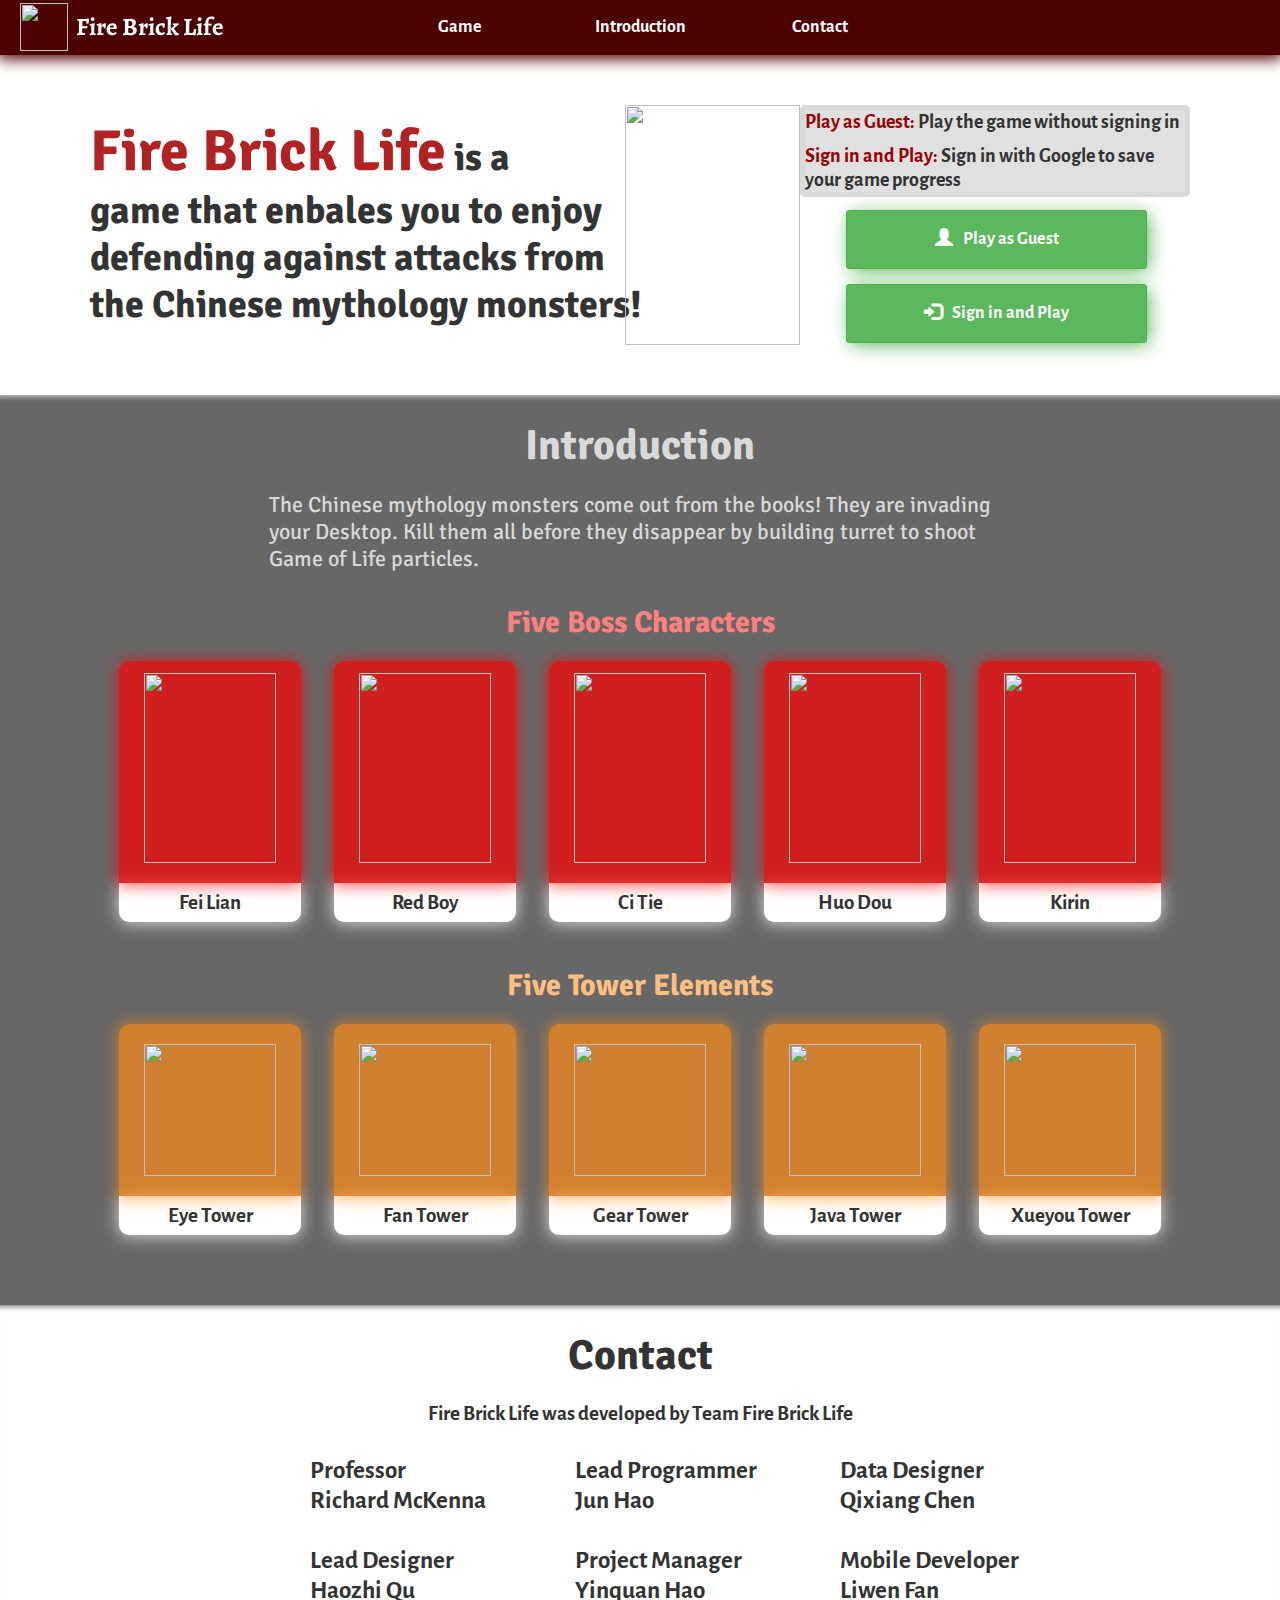
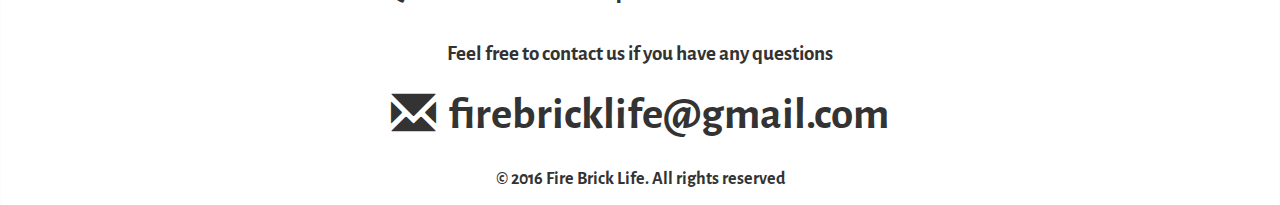
==== web/index.html @ 9859fc59 "update home page" ====
<!DOCTYPE html>
<html lang="en">
<head>
	<meta charset="UTF-8">
	<meta name="viewport" content="width=device-width, initial-scale=1">
	<title>Fire Brick Life</title>
	<!--Bootstrap css stylesheet-->
	<link rel="stylesheet" href="https://maxcdn.bootstrapcdn.com/bootstrap/3.3.7/css/bootstrap.min.css">
	<!--Google font-->
	<link href="https://fonts.googleapis.com/css?family=Alegreya|Alegreya+Sans" rel="stylesheet">
	<link href="https://fonts.googleapis.com/css?family=Signika:400,700" rel="stylesheet">
	<!--all the custom css stylesheets-->
	<link rel="stylesheet" type="text/css" href="./css/stylesheet-index.css">
	<!--Google sigin-->
    <meta name="google-signin-scope" content="profile email">
    <meta name="google-signin-client_id" content="60574168678-0k19n27a2eqnpa5cv7dtfabr0ugbcoeg.apps.googleusercontent.com">
    <script src="//ajax.googleapis.com/ajax/libs/jquery/1.8.2/jquery.min.js"></script>
    <script src="https://apis.google.com/js/client:platform.js?onload=start" async defer></script>
    <script src="/scripts/main.js"></script>
	    <script>
        function start() {
            gapi.load('auth2', function() {
                auth2 = gapi.auth2.init({
                    client_id: '60574168678-0k19n27a2eqnpa5cv7dtfabr0ugbcoeg.apps.googleusercontent.com',
                    // Scopes to request in addition to 'profile' and 'email'
                    //scope: 'additional_scope'
                });
            });
        }
    </script>
</head>
<body>

	<!--super container for the home page-->
	<div class="home-container">

		<!--top nav bar-->
		<nav class="navbar navbar-default navbar-fixed-top">
			<div class="navbar-header">
				<a class="navbar-brand" href="#game"><img class="logo" src="./img/logo_final.png">Fire Brick Life</a>
				<button type="button" class="btn btn-danger home-navbar-button">
					<span class="glyphicon glyphicon-menu-hamburger home-nav-text"></span>
				</button>
			</div>

			<ul class="nav navbar-nav">
				<!-- <li class="empty-li"><a href="#">.</a></li> -->
				<li class="nonempty-li"><a href="#game">Game</a></li>
				<li class="nonempty-li"><a href="#introduction">Introduction</a></li>
				<li class="nonempty-li"><a href="#contact">Contact</a></li>
			</ul>

		</nav>

		<a name="game"></a>
		<div class="section-space"></div>
		
		<!--game section-->
		<section class="section-game">
			<center>
			<div class="game-super-container">
			<div class="game-title-container">
				<div class="title-logo-div"><img src="./img/logo_final.png"></div>
				<div class="title-div">Fire Brick Life</div>
			</div>
			<div class="game-description"><span>Fire Brick Life</span> is a <div>game that enbales you to enjoy </div>defending against attacks from <div> the Chinese mythology monsters!</div></div>
			<div class="game-right">
			<div class="play-container">
				<div class="monster-container"><img src="./img/ppl_FeiLian.png"></div>

				<div class="button-description-contianer">
					<div class="button-description-contianer2">
					<div class="button-description1"><span>Play as Guest: </span>Play the game without signing in</div>
					<div><span>Sign in and Play: </span>Sign in with Google to save your game progress</div>
					<div class="color-grey"></div>
					</div>
				</div>

				<div class="button-container">
					<form method="post" action="/LoginServlet">
						<input name="id" value="Guest" hidden/>
						<input name="name" value="Guest" hidden/>
						<button type="submit" class="btn btn-success">
							<span class="glyphicon glyphicon-user"></span>Play as Guest</button>
					</form>


						<button id="signinButton" type="button" class="btn btn-success">
							<span class="glyphicon glyphicon-log-in" data-onsuccess="onSignIn"></span>Sign in and Play</button>

						<script>
							$('#signinButton').click(function() {
								auth2.grantOfflineAccess({'redirect_uri': 'postmessage'}).then(signInCallback);
							});
						</script>




				</div>
			</div>
			</div>

			</div>
			</center>	
			
		</section>


		<a name="introduction"></a>
		<div class="section-space2"></div>
		<!--introduction section-->
		<section class="section-introduction">

			<center>
			<div class="section-name">Introduction</div>
			<div class="story">The Chinese mythology monsters come out from the books! They are invading your Desktop. Kill them all before they disappear by building turret to shoot Game of Life particles.</div>
			<div class="intro-subtitle">Five Boss Characters</div>
			<ul class="monster-list">
				<li class="mo ml">
					<center>
					<img src="./img/ppl_FeiLian.png">
					<div>Fei Lian</div></center>
				</li>
				<li class="mo mr">
					<img src="./img/ppl_HongHaier.png">
					<center><div>Red Boy</div></center>
				</li>
				<li class="mo ml">
					<img src="./img/ppl_CiTie.png">
					<center><div>Ci Tie</div></center>
				</li>
				<li class="mo mr">
					<img src="./img/ppl_HuoDou.png">
					<center><div>Huo Dou</div></center>
				</li>
				<li class="mo">
					<img src="./img/ppl_Qilin.png">
					<center><div>Kirin</div></center>
				</li>
			</ul>
			
			<div class="intro-subtitle2">Five Tower Elements</div>
			<ul class="tower-list">
				<li class="to tl">
					<center>
					<img src="./img/eye_tower.png">
					<div>Eye Tower</div></center>
				</li>
				<li class="to tr">
					<img src="./img/fan_tower.png">
					<center><div>Fan Tower</div></center>
				</li>
				<li class="to tl">
					<img src="./img/gear_tower.png">
					<center><div>Gear Tower</div></center>
				</li>
				<li class="to tr">
					<img src="./img/java_tower.png">
					<center><div>Java Tower</div></center>
				</li>
				<li class="to">
					<img src="./img/xueyou_tower.png">
					<center><div>Xueyou Tower</div></center>
				</li>
			</ul>
			</center>
			<div class="section-space"></div>
			<div class="color-container-black"></div>
		</section>
		
		

		<a name="contact"></a>
		<div class="section-space2"></div>
		<!--contact section-->
		<section class="section-contact">
		<center>
			<div class="section-name">Contact</div>
			<div class="contact-text">Fire Brick Life was developed by Team Fire Brick Life</div>

			<ul class="member-container">
				<li class="li2 li4">
					<div>Professor</div>
					<div>Richard McKenna</div>
				</li>
				<li class="li1 li4">
					<div>Lead Programmer</div>
					<div>Jun Hao</div>
				</li>
				<li class="li2 li4">
					<div>Data Designer</div>
					<div>Qixiang Chen</div>
				</li>
				<li class="li1 li3">
					<div>Lead Designer</div>
					<div>Haozhi Qu</div>
				</li>
				<li class="li2 li3">
					<div>Project Manager</div>
					<div>Yinquan Hao</div>
				</li>
				<li class="li1 li3">
					<div>Mobile Developer</div>
					<div>Liwen Fan</div>
				</li>
			</ul>

			<div class="contact-text2">Feel free to contact us if you have any questions</div>

			<div class="team-email"><span class="glyphicon glyphicon-envelope"></span>
				<a href="mailto:firebricklife@gmail.com">firebricklife@gmail.com</a>
			</div>
		</center>
		</section>
		
	</div>





	<!--footer-->
	<footer>
		<center>
		<div class="copyright">© 2016 Fire Brick Life. All rights reserved</div>
		</center>
	</footer>




	<!--jQuery and Bootstrap scripts-->
	<script src="https://ajax.googleapis.com/ajax/libs/jquery/3.1.1/jquery.min.js"></script>
	<script src="https://maxcdn.bootstrapcdn.com/bootstrap/3.3.7/js/bootstrap.min.js"></script>
	<!--all the custom scripts-->
	<script src="./scripts/script-index.js"></script>
</body>
</html>
---- web/css/stylesheet-index.css ----
/*******overwrite boostrap for body*******/
body{
	line-height:normal;
}
*{
	box-sizing: content-box;
}
.btn{
	outline: none !important;
}
.btn:focus{
	outline: none !important;
}
.btn:active{
	outline: none !important;
}
.glyphicon{
	top: 2px;
}
/*******overwrite boostrap for body*******/



/*******all the containers*******/
html{
	height: 100%;
	width: 100%;
}
body{
	margin: 0;
	padding: 0;
	height: 100%;
	width: 100%;

	background: url(../img/bg_base.png);
	background-size: cover;
	background-repeat: no-repeat;
	background-attachment: fixed;
	background-position: center center;
}
.home-container{
	min-height: 100%;
}
section{
	width: 100%;
}
.section-space{
	height: 55px;/*!!!!!!!!!!!!!!!!change it if the height of nav is changed*/
}
.section-space2{
	margin-top: -55px;
	height: 55px;/*!!!!!!!!!!!!!!!!change it if the height of nav is changed*/
}
@media screen and (max-width: 550px){
.section-space{
	height: 45px;/*!!!!!!!!!!!!!!!!change it if the height of nav is changed*/
}
.section-space2{
	margin-top: -45px;
	height: 45px;/*!!!!!!!!!!!!!!!!change it if the height of nav is changed*/
}
}
.section-game{
	position: relative;
	height: 270px;
	padding: 70px 0px 0px 0px;
}
@media screen and (min-width: 1200px){
.section-game{
	height: 290px;
	padding: 50px 0px 0px 0px;
}
}
@media screen and (max-width: 900px){
.section-game{
	height: 315px;
	padding: 25px 0px 0px 0px;
}
}
@media screen and (max-width: 550px){
.section-game{
	height: 300px;
	padding: 40px 0px 0px 0px;
}
}
.section-introduction{
	position: relative;
	-webkit-box-shadow: inset 0px 7px 7px -7px rgba(255,255,255,1);
	-moz-box-shadow: inset 0px 7px 7px -7px rgba(255,255,255,1);
	box-shadow: inset 0px 7px 7px -7px rgba(255,255,255,1);
}
.section-contact{
	-webkit-box-shadow: inset 0px 7px 7px -7px rgba(38,38,38,1);
	-moz-box-shadow: inset 0px 7px 7px -7px rgba(38,38,38,1);
	box-shadow: inset 0px 7px 7px -7px rgba(38,38,38,1);
	padding: 0px 0px 50px 0px;/*for copyright footer stay in buttom*/
	/*50+50*/
}
footer{
	width: 100%;
	height: 50px;/*for copyright footer stay in buttom*/
	margin-top: -50px;/*for copyright footer stay in buttom*/
	position: relative;
}
.color-container-black{
	position: absolute;
	left: 0px;
	top: 0px;
	right: 0px;
	bottom: 0px;
	z-index: -1;
	opacity: 0.7;
	background: #262626;
}
/*.color-container-red{
	position: absolute;
	left: 0px;
	top: 0px;
	right: 0px;
	bottom: 300px;
	z-index: -1;
	opacity: 0.6;
	background: #ff3333;
}*/
.section-name{
	/*font*/
	font-family: 'Signika';/*can use different font later*/
	font-weight: bold;
	font-size: 42px;
	position: relative;
	padding: 25px 0px 20px 0px;
}
@media screen and (max-width: 900px){
.section-name{
	font-size: 37px;
	padding: 25px 0px 20px 0px;
}
}
@media screen and (max-width: 550px){
.section-name{
	font-size: 30px;
	padding: 25px 0px 20px 0px;
}
}
.section-introduction .section-name{
	color: #d9d9d9;
}
/*******all the containers*******/




/*******top navigation bar*******/
/*entire top nav*/
.navbar{
	text-align: center;
	height: 55px;
	padding: 0px;
	margin: 0px;
	background: #4d0000;
	border: 0px;
	-webkit-box-shadow: 0px 2px 14px 2px #4d0000;
	-moz-box-shadow: 0px 2px 14px 2px #4d0000;
	box-shadow: 0px 2px 14px 2px #4d0000;
}


/*logo + game name*/
.logo{
	height: 48px;
	width: 48px;
	float: left;
	display: inline-block;
	padding: 3px 8px 0px 0px;
}
.navbar-header{
	position: absolute;
	left: 20px;
}
.navbar-header a{
	height: 55px;
	line-height: 55px;
	padding: 0px;
	margin: 0px;

	/*font*/
	font-family: 'Alegreya';/*can use different font later*/
	font-weight: bold;
	font-size: 25px;
}
.navbar .navbar-header>a{
	color: white;
}
.navbar .navbar-header>a:hover{
	color: white;
}
.navbar .navbar-header>a:focus{
	color: white;
}

/*center part of the top nav*/
.navbar-nav{
    display: inline-block;
    float: none;
    padding: 0px;
    margin: 0px;
}
.home-navbar-button{
	line-height: 32px;
	width: 38px;
	height: 31px;
	font-size: 22px;
	background: #800000;
	border: 0px;
	position: absolute;
	right: 30px;
	top: 6px;
	display: none;
}
.home-navbar-show{
	display: inline-block;
}

/*li and a of the center part of the top nav*/
.navbar-nav li{
	height: 55px;
	padding: 0px;
	margin: 0px;
	background: #4d0000;
}
.navbar-nav .nonempty-li a{
    width: 180px;
    height: 55px;
    padding: 0px;
    margin: 0px;
    line-height: 55px;
    background: #4d0000;

    /*font*/
	font-family: 'Alegreya Sans';/*can use different font later*/
	font-weight: bold;
	font-size: 18px;
}
.navbar .navbar-nav li>a{
	color: white;
}
.navbar .navbar-nav li>a:hover{
	color: white;
	background: #800000;
	-webkit-box-shadow: 0px 3px 14px 0px #800000;
	-moz-box-shadow: 0px 3px 14px 0px #800000;
	box-shadow: 0px 3px 14px 0px #800000;
}
.navbar .navbar-nav li>a:focus{
	color: white;
}
.navbar .navbar-nav>.active>a{
	color: white;
	background: #800000;
	-webkit-box-shadow: 0px 3px 14px 0px #800000;
	-moz-box-shadow: 0px 3px 14px 0px #800000;
	box-shadow: 0px 3px 14px 0px #800000;
}
.navbar .navbar-nav>.active>a:hover{
	color: white;
	background: #800000;
	-webkit-box-shadow: 0px 3px 14px 0px #800000;
	-moz-box-shadow: 0px 3px 14px 0px #800000;
	box-shadow: 0px 3px 14px 0px #800000;
}
.navbar .navbar-nav>.active>a:focus{
	color: white;
	background: #800000;
	-webkit-box-shadow: 0px 3px 14px 0px #800000;
	-moz-box-shadow: 0px 3px 14px 0px #800000;
	box-shadow: 0px 3px 14px 0px #800000;
}


/*responsive for top nav*/
@media screen and (max-width: 1200px){/*767*/
.navbar-nav{
	display: none;
}
.home-navbar-show{
	display: inline-block;
}
.navbar-header{
	width: 100%;
	position: relative;
}
.home-navbar-button{
	display: inline-block;
}
.navbar-nav .nonempty-li a{
    width: 100%;
}
.navbar-nav .nonempty-li{
	width: 100%;
}
.navbar-nav{
    width: 100%;
    -webkit-box-shadow: 0px 2px 14px 2px #4d0000;
	-moz-box-shadow: 0px 2px 14px 2px #4d0000;
	box-shadow: 0px 2px 14px 2px #4d0000;
}
}
@media screen and (max-width: 550px){
.navbar{
	height: 45px;
	padding: 0px;
	margin: 0px;
	border: 0px;
}
.logo{
	height: 40px;
	width: 40px;
	padding: 2px 7px 0px 0px;
}
.navbar-header{
	left: 7px;
	top: 3px;
}
.navbar-header a{
	height: 45px;
	line-height: 45px;

	/*font*/
	font-size: 21px;
}
.home-navbar-button{
	line-height: 26px;
	width: 31px;
	height: 26px;
	font-size: 20px;
	right: 20px;
	top: 3px;
}
.navbar-nav{
	position: relative;
	top: 6px;
}
.navbar-nav li{
	height: 45px;
}
.navbar-nav .nonempty-li a{
	height: 45px;
	line-height: 45px;

	/*font*/
	font-size: 15px;
}

}
/*******top navigation bar*******/












/*******content inside game section*******/
.game-super-container{
	position: relative;
	width: 850px;
}
.button-container{
	position: absolute;
	top: 90px;
	right: 50px;
}
.button-container button{
	display: block;
	height: 36px;
	width: 220px;
	border-radius: 3px;
	box-shadow: 3px 3px 19px -2px #4cae4c;
	margin: 0px 0px 10px 0px;
	/*font*/
	font-family: 'Alegreya Sans';/*can use different font later*/
	font-weight: bold;
	font-size: 16px;
}
.button-container .glyphicon{
	padding: 0px 10px 0px 0px;
}
.button-description-contianer{
	/*font*/
	font-family: 'Alegreya Sans';/*can use different font later*/
	font-weight: bold;
	border: 5px solid #d9d9d9;
	border-radius: 5px;
	text-align: left;
	width: 310px;
	position: absolute;
	top: 0px;
	right: 0px;
	font-size: 16px;
}
.button-description1{
	padding: 0px 0px 5px 0px;
}
.button-description-contianer2{
	position: relative;
}
.color-grey{
	position: absolute;
	left: 0px;
	top: 0px;
	right: 0px;
	bottom: 0px;
	z-index: -1;
	opacity: 0.6;
	background: #cccccc;
}
.button-description-contianer div span{
	color: #990000;
}
.game-description{
	position: absolute;
	top: 10px;

	/*font*/
	font-family: 'Signika';/*can use different font later*/
	font-weight: bold;
	font-size: 34px;
	text-align: left;
}
.game-description span{
	font-size: 54px;
	color: #B22222;
}
.game-title-container .title-div{
	position: relative;
	top: 7px;
}
.game-title-container div{
	display: inline-block;
}
.game-title-container img{
	height: 70px;
	width: 70px;
}
.game-title-container{
	display: none;
	/*font*/
	font-family: 'Alegreya';/*can use different font later*/
	font-weight: bold;
	font-size: 50px;
}
.play-container{
	width: 380px;
	position: relative;
}
.monster-container{
	position: absolute;
	top: 0px;
	left: 0px;
}
.monster-container img{
	height: 80px;
	width: 58px;
}
.game-right{
	position: absolute;
	top: 0px;
	right: 0px;
}


@media screen and (min-width: 1200px){
.monster-container img{
	height: 240px;
	width: 175px;
}
.play-container{
	width: 565px;
	position: relative;
}
.monster-container{
	position: absolute;
	top: 0px;
	left: 0px;
}
.button-description-contianer{
	width: 380px;
	/*font*/
	font-size: 20px;
}
.button-description1{
	padding: 0px 0px 10px 0px;
}
.button-container{
	position: absolute;
	top: 105px;
	right: 43px;
}
.button-container button{
	height: 45px;
	width: 275px;
	margin: 0px 0px 15px 0px;
	font-size: 18px;
}
.game-super-container{
	position: relative;
	width: 1100px;
}
.game-description{
	font-size: 38px;
}
.game-description span{
	font-size: 58px;
}
}


@media screen and (max-width: 900px){
.game-description{
	display: none;
}
.game-right{
	position: static;
}
.game-super-container{
	position: static;
	width: auto;
}
.monster-container{
	display: none;
}
.game-title-container{
	display: block;
}
.play-container{
	width: auto;
	position: static;
}
.button-container{
	position: static;
	padding: 15px 0px 0px 0px;
}
.button-description-contianer{
	position: static;
	margin: 10px 0px 0px 0px;
}
}


@media screen and (max-width: 550px){
.game-title-container img{
	height: 55px;
	width: 55px;
}
.game-title-container{
	font-size: 30px;
}
.button-description-contianer{
	width: 285px;
	/*font*/
	font-size: 15px;
	border: 3px solid #d9d9d9;
	border-radius: 3px;
}
.button-container button{
	display: block;
	height: 32px;
	width: 200px;
	border-radius: 3px;
	box-shadow: 3px 3px 19px -2px #4cae4c;
	margin: 0px 0px 10px 0px;
	/*font*/
	font-family: 'Alegreya Sans';/*can use different font later*/
	font-weight: bold;
	font-size: 16px;
}
}
/*******content inside game section*******/



/*******content inside introduction section*******/
.story{
	font-family: 'Signika';
	width: 58%;
	font-size: 22px;
	color: #d9d9d9;
	text-align: left;
}
@media screen and (max-width: 900px){
.story{
	width: 70%;
	font-size: 18px;
}	
}
@media screen and (max-width: 900px){
.story{
	font-size: 20px;
}
}
@media screen and (max-width: 550px){
.story{
	width: 90%;
	font-size: 18px;
}
}

.monster-list{
	list-style-type: none;
	padding: 0;
	margin: 0;

	/*font*/
	font-family: 'Alegreya Sans';/*can use different font later*/
	font-weight: bold;
	font-size: 21px;
}
.monster-list li{
	display: inline-block;
}
.monster-list .mo{
	margin: 15px;
}
.monster-list .mo div{
	background: white;
	padding: 7px 0px 7px 0px;
	border-radius: 0px 0px 10px 10px;
	box-shadow: 0px 1px 16px 1px rgba(255, 255, 255,0.7);
}
.monster-list .mo img{
	width: 132px;
	height: 190px;
	background: rgba(255, 0, 0, 0.7);
	padding: 12px 25px 20px 25px;
	border-radius: 10px 10px 0px 0px;
	box-shadow: 0px 1px 16px 1px rgba(255, 0, 0,0.7);
}
.intro-subtitle{
	font-family: 'Signika';
	font-size: 30px;
	font-weight: bold;
	color: #ff8080;
	padding: 32px 0px 5px 0px;
}
@media screen and (max-width: 1200px){
.monster-list{
	width: 700px;
}
}
@media screen and (max-width: 900px){
.monster-list{
	width: 540px;
	font-size: 19px;
}
.monster-list .mo img{
	width: 95px;
	height: 137px;
	background: rgba(255, 0, 0, 0.7);
	padding: 8px 15px 8px 15px;
	border-radius: 10px 10px 0px 0px;
	box-shadow: 0px 1px 16px 1px rgba(255, 0, 0,0.7);

}
.intro-subtitle{
	font-size: 25px;
	padding: 23px 0px 3px 0px;
}
.monster-list .mo div{
	padding: 5px 0px 5px 0px;
}
}

@media screen and (max-width: 550px){
.monster-list{
	width: 285px;
	font-size: 17px;
}
.monster-list .mo{
	margin: 10px;
}
.intro-subtitle{
	font-size: 23px;
	padding: 21px 0px 3px 0px;
}
.monster-list .ml{
	margin: 10px 10px 10px 0px;
}
.monster-list .mr{
	margin: 10px 0px 10px 10px;
}
}

.intro-subtitle2{
	font-family: 'Signika';
	font-size: 30px;
	font-weight: bold;
	color: #ffbf80;
	padding: 30px 0px 5px 0px;
}
.tower-list{
	list-style-type: none;
	padding: 0;
	margin: 0;

	/*font*/
	font-family: 'Alegreya Sans';/*can use different font later*/
	font-weight: bold;
	font-size: 21px;
}
.tower-list li{
	display: inline-block;
}
.tower-list .to{
	margin: 15px;
}
.tower-list .to div{
	background: white;
	padding: 7px 0px 7px 0px;
	border-radius: 0px 0px 10px 10px;
	box-shadow: 0px 1px 16px 1px rgba(255, 255, 255,0.7);
}
.tower-list .to img{
	width: 132px;
	height: 132px;
	background: rgba(255, 140, 26, 0.7);
	padding: 20px 25px 20px 25px;
	border-radius: 10px 10px 0px 0px;
	box-shadow: 0px 1px 16px 1px rgba(255, 140, 26, 0.7);
}
@media screen and (max-width: 1200px){
.tower-list{
	width: 700px;
}
}
@media screen and (max-width: 900px){
.tower-list{
	width: 540px;
	font-size: 19px;
}
.tower-list .to img{
	width: 95px;
	height: 95px;
	background: rgba(255, 140, 26, 0.7);
	padding: 12px 15px 12px 15px;
	border-radius: 10px 10px 0px 0px;
	box-shadow: 0px 1px 16px 1px rgba(255, 140, 26, 0.7);
}
.intro-subtitle2{
	font-size: 25px;
	padding: 23px 0px 3px 0px;
}
.tower-list .to div{
	padding: 5px 0px 5px 0px;
}
}
@media screen and (max-width: 550px){
.tower-list{
	width: 285px;
	font-size: 17px;
}
.tower-list .to{
	margin: 10px;
}
.intro-subtitle2{
	font-size: 23px;
	padding: 21px 0px 3px 0px;
}
.tower-list .tl{
	margin: 10px 10px 10px 0px;
}
.tower-list .tr{
	margin: 10px 0px 10px 10px;
}
}
/*******content inside introduction section*******/



/*******content inside contact section*******/
.member-container{
	list-style-type: none;
	height: 160px;
	width: 800px;
	margin: 0;
	padding: 0px 0px 0px 20px;
	text-align: left;
}
.member-container li{
	width: 185px;
	display: inline-block;
	float: left;

	/*font*/
	font-family: 'Alegreya Sans';/*can use different font later*/
	font-weight: bold;
	font-size: 25px;
}
.li3{
	padding: 0px 20px 0px 60px;
}
.li4{
	padding: 0px 20px 30px 60px;
}
.team-email{
	padding: 18px 0px 13px 0px;
	/*font*/
	font-family: 'Alegreya Sans';/*can use different font later*/
	font-weight: bold;
	font-size: 45px;
}
.team-email a{
	color: #333;
}
.team-email .glyphicon{
	padding: 0px 5px 0px 0px;
}
.contact-text{
	/*font*/
	font-family: 'Alegreya Sans';/*can use different font later*/
	font-weight: bold;
	font-size: 21px;
	padding: 0px 0px 30px 0px;
}
.contact-text2{
	/*font*/
	font-family: 'Alegreya Sans';/*can use different font later*/
	font-weight: bold;
	font-size: 21px;
	padding: 25px 0px 0px 0px;
}
.team-email .glyphicon{
	top: 7px;
}
@media screen and (max-width: 900px){
.member-container{
	height: 230px;
	width: 470px;
	padding: 0px 0px 0px 20px;
}
.member-container li{
	font-size: 23px;
	padding: 0px 20px 20px 30px;
}
.contact-text{
	font-size: 20px;
	padding: 0px 0px 25px 0px;
}
.contact-text2{
	font-size: 20px;
	padding: 15px 0px 0px 0px;
}
.team-email{
	padding: 18px 0px 15px 0px;
	font-size: 35px;
}
.team-email .glyphicon{
	top: 5px;
}
}


@media screen and (max-width: 550px){
.member-container{
	height: 160px;
	width: 285px;
	padding: 0px 0px 0px 15px;
}
.member-container li{
	width: 135px;
	font-size: 17px;
}
.member-container .li1{
	padding: 0px 0px 10px 0px;
}
.member-container .li2{
	padding: 0px 12px 10px 0px;
}
.team-email{
	padding: 15px 0px 5px 0px;
	font-size: 28px;
}
.contact-text{
	font-size: 15px;
	padding: 0px 0px 20px 0px;
}
.contact-text2{
	font-size: 15px;
	padding: 0px 0px 0px 0px;
}
.team-email .glyphicon{
	padding: 0px 2px 0px 0px;
}
.team-email .glyphicon{
	top: 4px;
}
}
/*******content inside contact section*******/


/*******content inside footer*******/
.copyright{
	padding: 13px 0px 0px 0px;
	/*font*/
	font-family: 'Alegreya Sans';/*can use different font later*/
	font-weight: bold;
	font-size: 18px;

}
@media screen and (max-width: 550px){
.copyright{
	font-size: 15px;
	padding: 15px 0px 0px 0px;
}
}
/*******content inside footer******
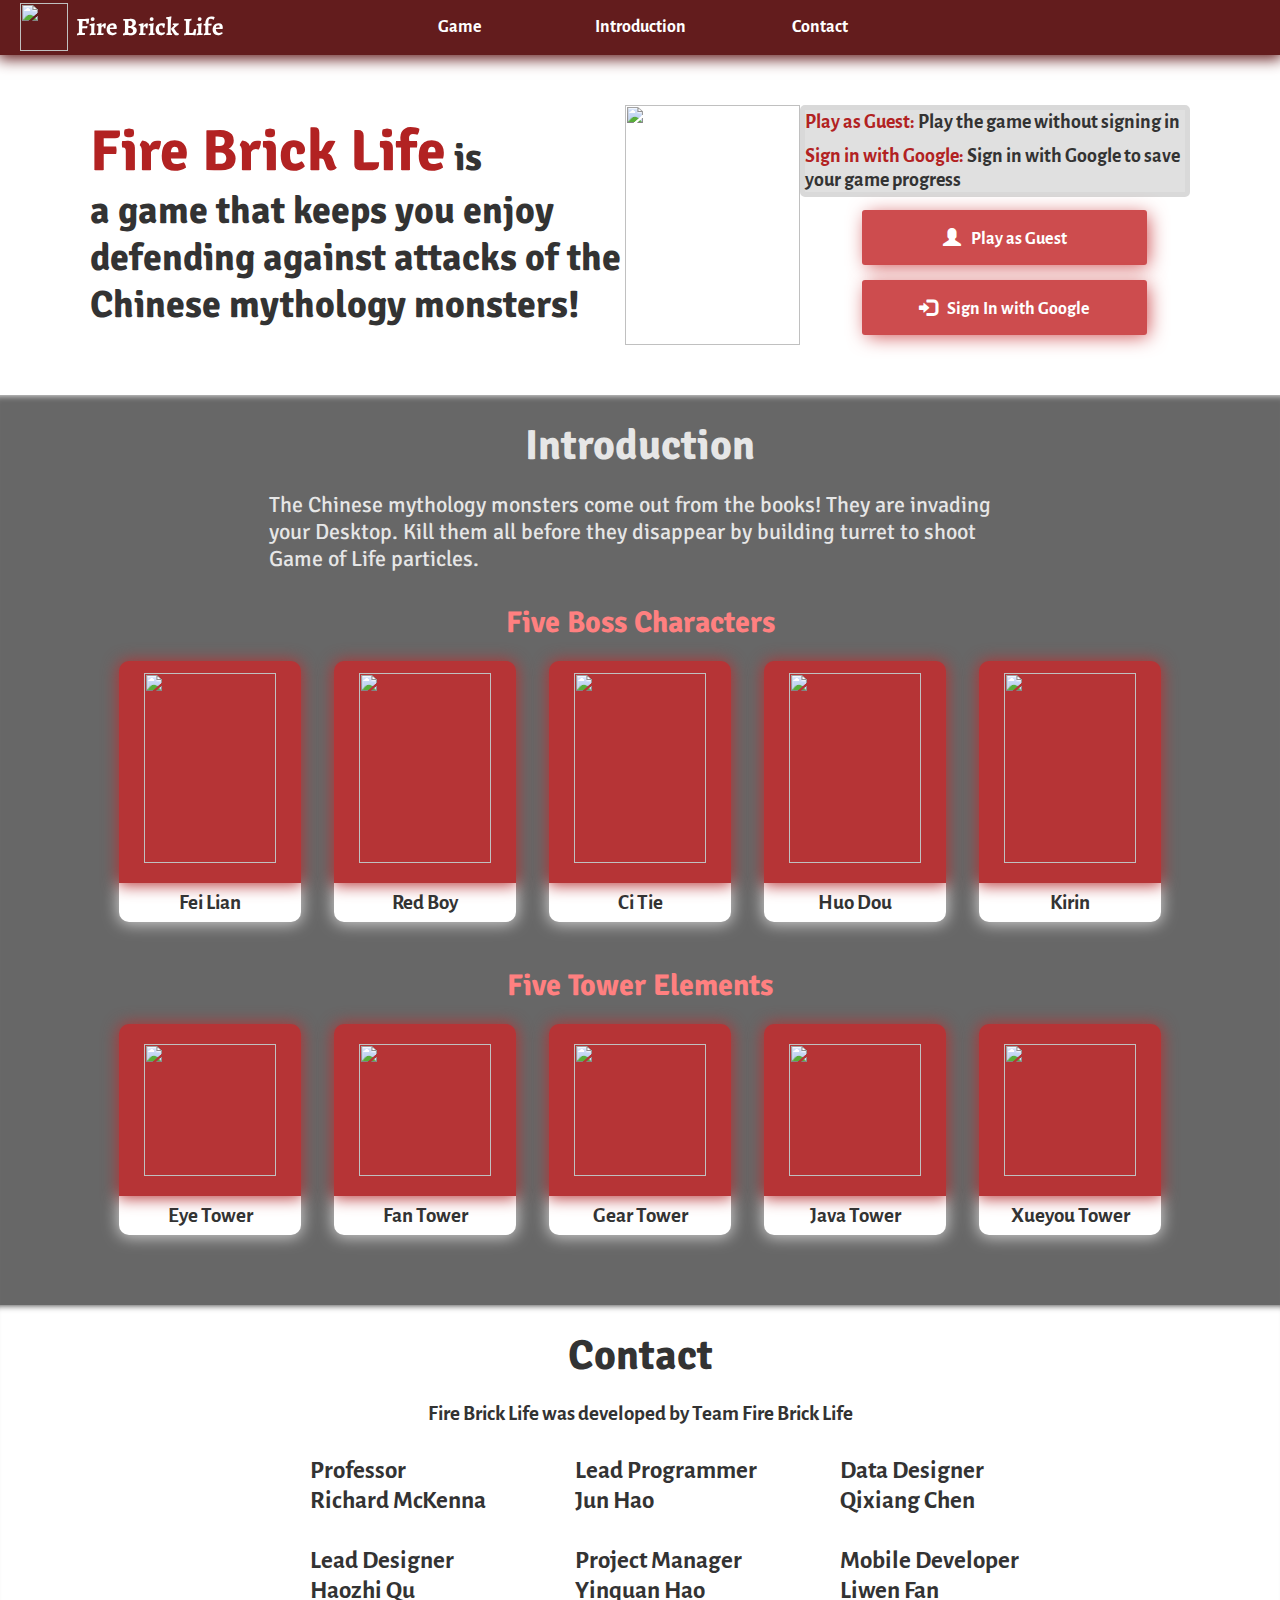
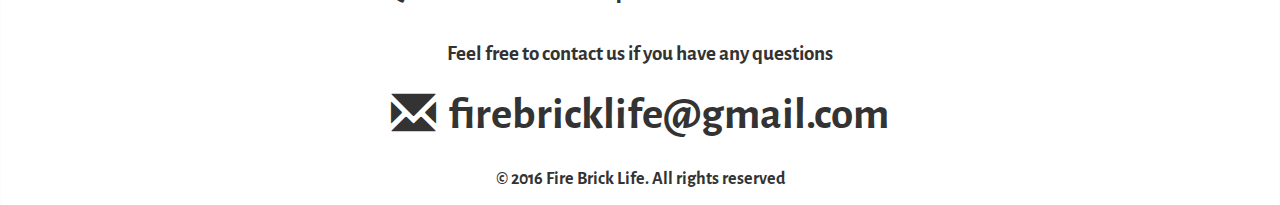
==== commit 3da1d136: "update index" ====
--- a/web/index.html
+++ b/web/index.html
@@ -1,239 +1,225 @@
-<!DOCTYPE html>
-<html lang="en">
-<head>
-	<meta charset="UTF-8">
-	<meta name="viewport" content="width=device-width, initial-scale=1">
-	<title>Fire Brick Life</title>
-	<!--Bootstrap css stylesheet-->
-	<link rel="stylesheet" href="https://maxcdn.bootstrapcdn.com/bootstrap/3.3.7/css/bootstrap.min.css">
-	<!--Google font-->
-	<link href="https://fonts.googleapis.com/css?family=Alegreya|Alegreya+Sans" rel="stylesheet">
-	<link href="https://fonts.googleapis.com/css?family=Signika:400,700" rel="stylesheet">
-	<!--all the custom css stylesheets-->
-	<link rel="stylesheet" type="text/css" href="./css/stylesheet-index.css">
-	<!--Google sigin-->
-    <meta name="google-signin-scope" content="profile email">
-    <meta name="google-signin-client_id" content="60574168678-0k19n27a2eqnpa5cv7dtfabr0ugbcoeg.apps.googleusercontent.com">
-    <script src="//ajax.googleapis.com/ajax/libs/jquery/1.8.2/jquery.min.js"></script>
-    <script src="https://apis.google.com/js/client:platform.js?onload=start" async defer></script>
-    <script src="/scripts/main.js"></script>
-	    <script>
-        function start() {
-            gapi.load('auth2', function() {
-                auth2 = gapi.auth2.init({
-                    client_id: '60574168678-0k19n27a2eqnpa5cv7dtfabr0ugbcoeg.apps.googleusercontent.com',
-                    // Scopes to request in addition to 'profile' and 'email'
-                    //scope: 'additional_scope'
-                });
-            });
-        }
-    </script>
-</head>
-<body>
-
-	<!--super container for the home page-->
-	<div class="home-container">
-
-		<!--top nav bar-->
-		<nav class="navbar navbar-default navbar-fixed-top">
-			<div class="navbar-header">
-				<a class="navbar-brand" href="#game"><img class="logo" src="./img/logo_final.png">Fire Brick Life</a>
-				<button type="button" class="btn btn-danger home-navbar-button">
-					<span class="glyphicon glyphicon-menu-hamburger home-nav-text"></span>
-				</button>
-			</div>
-
-			<ul class="nav navbar-nav">
-				<!-- <li class="empty-li"><a href="#">.</a></li> -->
-				<li class="nonempty-li"><a href="#game">Game</a></li>
-				<li class="nonempty-li"><a href="#introduction">Introduction</a></li>
-				<li class="nonempty-li"><a href="#contact">Contact</a></li>
-			</ul>
-
-		</nav>
-
-		<a name="game"></a>
-		<div class="section-space"></div>
-		
-		<!--game section-->
-		<section class="section-game">
-			<center>
-			<div class="game-super-container">
-			<div class="game-title-container">
-				<div class="title-logo-div"><img src="./img/logo_final.png"></div>
-				<div class="title-div">Fire Brick Life</div>
-			</div>
-			<div class="game-description"><span>Fire Brick Life</span> is a <div>game that enbales you to enjoy </div>defending against attacks from <div> the Chinese mythology monsters!</div></div>
-			<div class="game-right">
-			<div class="play-container">
-				<div class="monster-container"><img src="./img/ppl_FeiLian.png"></div>
-
-				<div class="button-description-contianer">
-					<div class="button-description-contianer2">
-					<div class="button-description1"><span>Play as Guest: </span>Play the game without signing in</div>
-					<div><span>Sign in and Play: </span>Sign in with Google to save your game progress</div>
-					<div class="color-grey"></div>
-					</div>
-				</div>
-
-				<div class="button-container">
-					<form method="post" action="/LoginServlet">
-						<input name="id" value="Guest" hidden/>
-						<input name="name" value="Guest" hidden/>
-						<button type="submit" class="btn btn-success">
-							<span class="glyphicon glyphicon-user"></span>Play as Guest</button>
-					</form>
-
-
-						<button id="signinButton" type="button" class="btn btn-success">
-							<span class="glyphicon glyphicon-log-in" data-onsuccess="onSignIn"></span>Sign in and Play</button>
-
-						<script>
-							$('#signinButton').click(function() {
-								auth2.grantOfflineAccess({'redirect_uri': 'postmessage'}).then(signInCallback);
-							});
-						</script>
-
-
-
-
-				</div>
-			</div>
-			</div>
-
-			</div>
-			</center>	
-			
-		</section>
-
-
-		<a name="introduction"></a>
-		<div class="section-space2"></div>
-		<!--introduction section-->
-		<section class="section-introduction">
-
-			<center>
-			<div class="section-name">Introduction</div>
-			<div class="story">The Chinese mythology monsters come out from the books! They are invading your Desktop. Kill them all before they disappear by building turret to shoot Game of Life particles.</div>
-			<div class="intro-subtitle">Five Boss Characters</div>
-			<ul class="monster-list">
-				<li class="mo ml">
-					<center>
-					<img src="./img/ppl_FeiLian.png">
-					<div>Fei Lian</div></center>
-				</li>
-				<li class="mo mr">
-					<img src="./img/ppl_HongHaier.png">
-					<center><div>Red Boy</div></center>
-				</li>
-				<li class="mo ml">
-					<img src="./img/ppl_CiTie.png">
-					<center><div>Ci Tie</div></center>
-				</li>
-				<li class="mo mr">
-					<img src="./img/ppl_HuoDou.png">
-					<center><div>Huo Dou</div></center>
-				</li>
-				<li class="mo">
-					<img src="./img/ppl_Qilin.png">
-					<center><div>Kirin</div></center>
-				</li>
-			</ul>
-			
-			<div class="intro-subtitle2">Five Tower Elements</div>
-			<ul class="tower-list">
-				<li class="to tl">
-					<center>
-					<img src="./img/eye_tower.png">
-					<div>Eye Tower</div></center>
-				</li>
-				<li class="to tr">
-					<img src="./img/fan_tower.png">
-					<center><div>Fan Tower</div></center>
-				</li>
-				<li class="to tl">
-					<img src="./img/gear_tower.png">
-					<center><div>Gear Tower</div></center>
-				</li>
-				<li class="to tr">
-					<img src="./img/java_tower.png">
-					<center><div>Java Tower</div></center>
-				</li>
-				<li class="to">
-					<img src="./img/xueyou_tower.png">
-					<center><div>Xueyou Tower</div></center>
-				</li>
-			</ul>
-			</center>
-			<div class="section-space"></div>
-			<div class="color-container-black"></div>
-		</section>
-		
-		
-
-		<a name="contact"></a>
-		<div class="section-space2"></div>
-		<!--contact section-->
-		<section class="section-contact">
-		<center>
-			<div class="section-name">Contact</div>
-			<div class="contact-text">Fire Brick Life was developed by Team Fire Brick Life</div>
-
-			<ul class="member-container">
-				<li class="li2 li4">
-					<div>Professor</div>
-					<div>Richard McKenna</div>
-				</li>
-				<li class="li1 li4">
-					<div>Lead Programmer</div>
-					<div>Jun Hao</div>
-				</li>
-				<li class="li2 li4">
-					<div>Data Designer</div>
-					<div>Qixiang Chen</div>
-				</li>
-				<li class="li1 li3">
-					<div>Lead Designer</div>
-					<div>Haozhi Qu</div>
-				</li>
-				<li class="li2 li3">
-					<div>Project Manager</div>
-					<div>Yinquan Hao</div>
-				</li>
-				<li class="li1 li3">
-					<div>Mobile Developer</div>
-					<div>Liwen Fan</div>
-				</li>
-			</ul>
-
-			<div class="contact-text2">Feel free to contact us if you have any questions</div>
-
-			<div class="team-email"><span class="glyphicon glyphicon-envelope"></span>
-				<a href="mailto:firebricklife@gmail.com">firebricklife@gmail.com</a>
-			</div>
-		</center>
-		</section>
-		
-	</div>
-
-
-
-
-
-	<!--footer-->
-	<footer>
-		<center>
-		<div class="copyright">© 2016 Fire Brick Life. All rights reserved</div>
-		</center>
-	</footer>
-
-
-
-
-	<!--jQuery and Bootstrap scripts-->
-	<script src="https://ajax.googleapis.com/ajax/libs/jquery/3.1.1/jquery.min.js"></script>
-	<script src="https://maxcdn.bootstrapcdn.com/bootstrap/3.3.7/js/bootstrap.min.js"></script>
-	<!--all the custom scripts-->
-	<script src="./scripts/script-index.js"></script>
-</body>
+<!DOCTYPE html>
+<html lang="en">
+<head>
+    <meta charset="UTF-8">
+    <meta name="viewport" content="width=device-width, initial-scale=1">
+    <title>Fire Brick Life</title>
+    <!--Bootstrap css stylesheet-->
+    <link rel="stylesheet" href="https://maxcdn.bootstrapcdn.com/bootstrap/3.3.7/css/bootstrap.min.css">
+    <!--Google font-->
+    <link href="https://fonts.googleapis.com/css?family=Alegreya|Alegreya+Sans" rel="stylesheet">
+    <link href="https://fonts.googleapis.com/css?family=Signika:400,700" rel="stylesheet">
+    <!--all the custom css stylesheets-->
+    <link rel="stylesheet" type="text/css" href="./css/stylesheet-index.css">
+    <!--Google sigin-->
+    <meta name="google-signin-scope" content="profile email">
+    <meta name="google-signin-client_id" content="988977465903-4kmoa98jvcbi98ool9runutkohh6u52h.apps.googleusercontent.com">
+    <script src="//ajax.googleapis.com/ajax/libs/jquery/1.8.2/jquery.min.js"></script>
+    <!--jQuery and Bootstrap scripts-->
+    <script src="https://maxcdn.bootstrapcdn.com/bootstrap/3.3.7/js/bootstrap.min.js"></script>
+    <script src="https://apis.google.com/js/client:platform.js?onload=start" async defer></script>
+    <script src="/scripts/main.js"></script>
+    <!-- add jquery lib-->
+    <script src="https://ajax.googleapis.com/ajax/libs/jquery/2.1.1/jquery.min.js"></script>
+    <script src="https://www.gstatic.com/firebasejs/3.6.4/firebase.js"></script>
+    <script src="./scripts/main.js"></script>
+    <script>
+        start();
+        initFirebase();
+    </script>
+</head>
+<body>
+
+<!--super container for the home page-->
+<div class="home-container">
+
+    <!--top nav bar-->
+    <nav class="navbar navbar-default navbar-fixed-top">
+        <div class="navbar-header">
+            <a class="navbar-brand" href="#game"><img class="logo" src="./img/logo_final.png">Fire Brick Life</a>
+            <button type="button" class="home-navbar-button">
+                <span class="glyphicon glyphicon-menu-hamburger home-nav-text"></span>
+            </button>
+        </div>
+
+        <ul class="nav navbar-nav">
+            <!-- <li class="empty-li"><a href="#">.</a></li> -->
+            <li class="nonempty-li"><a href="#game">Game</a></li>
+            <li class="nonempty-li"><a href="#introduction">Introduction</a></li>
+            <li class="nonempty-li"><a href="#contact">Contact</a></li>
+        </ul>
+
+    </nav>
+
+    <a name="game"></a>
+    <div class="section-space"></div>
+
+    <!--game section-->
+    <section class="section-game">
+        <center>
+            <div class="game-super-container">
+                <div class="game-title-container">
+                    <div class="title-logo-div"><img src="./img/logo_final.png"></div>
+                    <div class="title-div">Fire Brick Life</div>
+                </div>
+                <div class="game-description"><span>Fire Brick Life</span> is <div>a game that keeps you enjoy </div>defending against attacks of the<div> Chinese mythology monsters!</div></div>
+                <div class="game-right">
+                    <div class="play-container">
+                        <div class="monster-container"><img src="./img/ppl_FeiLian.png"></div>
+
+                        <div class="button-description-contianer">
+                            <div class="button-description-contianer2">
+                                <div class="button-description1"><span>Play as Guest: </span>Play the game without signing in</div>
+                                <div><span>Sign in with Google: </span>Sign in with Google to save your game progress</div>
+                                <div class="color-grey"></div>
+                            </div>
+                        </div>
+
+                        <div class="button-container">
+
+                            <button id="guestbtn" onclick="guestLogin()">
+                                <span class="glyphicon glyphicon-user">
+                                </span>Play as Guest
+                            </button>
+
+                            <button id="signinButton" type="button" onclick="googleLogin()">
+                                <span class="glyphicon glyphicon-log-in" data-onsuccess="onSignIn">
+                                </span>Sign In with Google
+                            </button>
+
+                        </div>
+                    </div>
+                </div>
+
+            </div>
+        </center>
+
+    </section>
+
+
+    <a name="introduction"></a>
+    <div class="section-space2"></div>
+    <!--introduction section-->
+    <section class="section-introduction">
+
+        <center>
+            <div class="section-name">Introduction</div>
+            <div class="story">The Chinese mythology monsters come out from the books! They are invading your Desktop. Kill them all before they disappear by building turret to shoot Game of Life particles.</div>
+            <div class="intro-subtitle">Five Boss Characters</div>
+            <ul class="monster-list">
+                <li class="mo ml">
+                    <center>
+                        <img src="./img/ppl_FeiLian.png">
+                        <div>Fei Lian</div></center>
+                </li>
+                <li class="mo mr">
+                    <img src="./img/ppl_HongHaier.png">
+                    <center><div>Red Boy</div></center>
+                </li>
+                <li class="mo ml">
+                    <img src="./img/ppl_CiTie.png">
+                    <center><div>Ci Tie</div></center>
+                </li>
+                <li class="mo mr">
+                    <img src="./img/ppl_HuoDou.png">
+                    <center><div>Huo Dou</div></center>
+                </li>
+                <li class="mo">
+                    <img src="./img/ppl_Qilin.png">
+                    <center><div>Kirin</div></center>
+                </li>
+            </ul>
+
+            <div class="intro-subtitle2">Five Tower Elements</div>
+            <ul class="tower-list">
+                <li class="to tl">
+                    <center>
+                        <img src="./img/eye_tower.png">
+                        <div>Eye Tower</div></center>
+                </li>
+                <li class="to tr">
+                    <img src="./img/fan_tower.png">
+                    <center><div>Fan Tower</div></center>
+                </li>
+                <li class="to tl">
+                    <img src="./img/gear_tower.png">
+                    <center><div>Gear Tower</div></center>
+                </li>
+                <li class="to tr">
+                    <img src="./img/java_tower.png">
+                    <center><div>Java Tower</div></center>
+                </li>
+                <li class="to">
+                    <img src="./img/xueyou_tower.png">
+                    <center><div>Xueyou Tower</div></center>
+                </li>
+            </ul>
+        </center>
+        <div class="section-space"></div>
+        <div class="color-container-black"></div>
+    </section>
+
+
+
+    <a name="contact"></a>
+    <div class="section-space2"></div>
+    <!--contact section-->
+    <section class="section-contact">
+        <center>
+            <div class="section-name">Contact</div>
+            <div class="contact-text">Fire Brick Life was developed by Team Fire Brick Life</div>
+
+            <ul class="member-container">
+                <li class="li2 li4">
+                    <div>Professor</div>
+                    <div>Richard McKenna</div>
+                </li>
+                <li class="li1 li4">
+                    <div>Lead Programmer</div>
+                    <div>Jun Hao</div>
+                </li>
+                <li class="li2 li4">
+                    <div>Data Designer</div>
+                    <div>Qixiang Chen</div>
+                </li>
+                <li class="li1 li3">
+                    <div>Lead Designer</div>
+                    <div>Haozhi Qu</div>
+                </li>
+                <li class="li2 li3">
+                    <div>Project Manager</div>
+                    <div>Yinquan Hao</div>
+                </li>
+                <li class="li1 li3">
+                    <div>Mobile Developer</div>
+                    <div>Liwen Fan</div>
+                </li>
+            </ul>
+
+            <div class="contact-text2">Feel free to contact us if you have any questions</div>
+
+            <div class="team-email"><span class="glyphicon glyphicon-envelope"></span>
+                <a href="mailto:firebricklife@gmail.com">firebricklife@gmail.com</a>
+            </div>
+        </center>
+    </section>
+
+</div>
+
+
+
+
+
+<!--footer-->
+<footer>
+    <center>
+        <div class="copyright">© 2016 Fire Brick Life. All rights reserved</div>
+    </center>
+</footer>
+
+
+<!--all the custom scripts-->
+<script src="./scripts/scripts-index.js"></script>
+
+</body>
 </html>--- a/web/css/stylesheet-index.css
+++ b/web/css/stylesheet-index.css
@@ -12,6 +12,15 @@
 	outline: none !important;
 }
 .btn:active{
+	outline: none !important;
+}
+button{
+	outline: none !important;
+}
+button:focus{
+	outline: none !important;
+}
+button:active{
 	outline: none !important;
 }
 .glyphicon{
@@ -143,7 +152,7 @@
 }
 }
 .section-introduction .section-name{
-	color: #d9d9d9;
+	color: #e6e6e6;
 }
 /*******all the containers*******/
 
@@ -157,11 +166,11 @@
 	height: 55px;
 	padding: 0px;
 	margin: 0px;
-	background: #4d0000;
+	background: #631c1d;
 	border: 0px;
-	-webkit-box-shadow: 0px 2px 14px 2px #4d0000;
-	-moz-box-shadow: 0px 2px 14px 2px #4d0000;
-	box-shadow: 0px 2px 14px 2px #4d0000;
+	-webkit-box-shadow: 0px 2px 14px 2px #631c1d;
+	-moz-box-shadow: 0px 2px 14px 2px #631c1d;
+	box-shadow: 0px 2px 14px 2px #631c1d;
 }
 
 
@@ -206,16 +215,22 @@
     margin: 0px;
 }
 .home-navbar-button{
+	border-radius: 3px;
+	color: white;
 	line-height: 32px;
-	width: 38px;
-	height: 31px;
+	width: 42px;
+	height: 38px;
 	font-size: 22px;
-	background: #800000;
+	background: #9f2d2f;
 	border: 0px;
 	position: absolute;
 	right: 30px;
 	top: 6px;
 	display: none;
+}
+.home-navbar-button span{
+	position: relative;
+	top: 4px;
 }
 .home-navbar-show{
 	display: inline-block;
@@ -226,7 +241,7 @@
 	height: 55px;
 	padding: 0px;
 	margin: 0px;
-	background: #4d0000;
+	background: #631c1d;
 }
 .navbar-nav .nonempty-li a{
     width: 180px;
@@ -234,7 +249,7 @@
     padding: 0px;
     margin: 0px;
     line-height: 55px;
-    background: #4d0000;
+    background: #631c1d;
 
     /*font*/
 	font-family: 'Alegreya Sans';/*can use different font later*/
@@ -246,34 +261,26 @@
 }
 .navbar .navbar-nav li>a:hover{
 	color: white;
-	background: #800000;
-	-webkit-box-shadow: 0px 3px 14px 0px #800000;
-	-moz-box-shadow: 0px 3px 14px 0px #800000;
-	box-shadow: 0px 3px 14px 0px #800000;
+	background: #9f2d2f;
+	box-shadow: 0px 3px 14px 0px #9f2d2f;
 }
 .navbar .navbar-nav li>a:focus{
 	color: white;
 }
 .navbar .navbar-nav>.active>a{
 	color: white;
-	background: #800000;
-	-webkit-box-shadow: 0px 3px 14px 0px #800000;
-	-moz-box-shadow: 0px 3px 14px 0px #800000;
-	box-shadow: 0px 3px 14px 0px #800000;
+	background: #9f2d2f;
+	box-shadow: 0px 3px 14px 0px #9f2d2f;
 }
 .navbar .navbar-nav>.active>a:hover{
 	color: white;
-	background: #800000;
-	-webkit-box-shadow: 0px 3px 14px 0px #800000;
-	-moz-box-shadow: 0px 3px 14px 0px #800000;
-	box-shadow: 0px 3px 14px 0px #800000;
+	background: #9f2d2f;
+	box-shadow: 0px 3px 14px 0px #9f2d2f;
 }
 .navbar .navbar-nav>.active>a:focus{
 	color: white;
-	background: #800000;
-	-webkit-box-shadow: 0px 3px 14px 0px #800000;
-	-moz-box-shadow: 0px 3px 14px 0px #800000;
-	box-shadow: 0px 3px 14px 0px #800000;
+	background: #9f2d2f;
+	box-shadow: 0px 3px 14px 0px #9f2d2f;
 }
 
 
@@ -300,9 +307,9 @@
 }
 .navbar-nav{
     width: 100%;
-    -webkit-box-shadow: 0px 2px 14px 2px #4d0000;
-	-moz-box-shadow: 0px 2px 14px 2px #4d0000;
-	box-shadow: 0px 2px 14px 2px #4d0000;
+    -webkit-box-shadow: 0px 2px 14px 2px #631c1d;
+	-moz-box-shadow: 0px 2px 14px 2px #631c1d;
+	box-shadow: 0px 2px 14px 2px #631c1d;
 }
 }
 @media screen and (max-width: 550px){
@@ -329,13 +336,16 @@
 	font-size: 21px;
 }
 .home-navbar-button{
-	line-height: 26px;
-	width: 31px;
-	height: 26px;
+	width: 35px;
+	height: 33px;
 	font-size: 20px;
 	right: 20px;
 	top: 3px;
 }
+.home-navbar-button span{
+	position: relative;
+	top: 2px;
+}
 .navbar-nav{
 	position: relative;
 	top: 6px;
@@ -368,7 +378,7 @@
 /*******content inside game section*******/
 .game-super-container{
 	position: relative;
-	width: 850px;
+	width: 810px;
 }
 .button-container{
 	position: absolute;
@@ -376,16 +386,25 @@
 	right: 50px;
 }
 .button-container button{
+	padding: 0;
+	margin: 0;
+	border: 0;
 	display: block;
-	height: 36px;
-	width: 220px;
+	height: 50px;
+	width: 230px;
 	border-radius: 3px;
-	box-shadow: 3px 3px 19px -2px #4cae4c;
+	box-shadow: 3px 3px 19px -2px #cd4c4e;
+	background: #cd4c4e;
+	color: white;
 	margin: 0px 0px 10px 0px;
 	/*font*/
 	font-family: 'Alegreya Sans';/*can use different font later*/
 	font-weight: bold;
 	font-size: 16px;
+}
+.button-container button:hover{
+	background: #B63436;
+	box-shadow: 3px 3px 19px -2px #B63436;
 }
 .button-container .glyphicon{
 	padding: 0px 10px 0px 0px;
@@ -420,7 +439,7 @@
 	background: #cccccc;
 }
 .button-description-contianer div span{
-	color: #990000;
+	color: #B22222;
 }
 .game-description{
 	position: absolute;
@@ -502,8 +521,8 @@
 	right: 43px;
 }
 .button-container button{
-	height: 45px;
-	width: 275px;
+	height: 55px;
+	width: 285px;
 	margin: 0px 0px 15px 0px;
 	font-size: 18px;
 }
@@ -569,10 +588,9 @@
 }
 .button-container button{
 	display: block;
-	height: 32px;
-	width: 200px;
+	height: 44px;
+	width: 210px;
 	border-radius: 3px;
-	box-shadow: 3px 3px 19px -2px #4cae4c;
 	margin: 0px 0px 10px 0px;
 	/*font*/
 	font-family: 'Alegreya Sans';/*can use different font later*/
@@ -589,7 +607,7 @@
 	font-family: 'Signika';
 	width: 58%;
 	font-size: 22px;
-	color: #d9d9d9;
+	color: #e6e6e6;
 	text-align: left;
 }
 @media screen and (max-width: 900px){
@@ -635,10 +653,10 @@
 .monster-list .mo img{
 	width: 132px;
 	height: 190px;
-	background: rgba(255, 0, 0, 0.7);
+	background: rgba(182, 52, 54, 1);
 	padding: 12px 25px 20px 25px;
 	border-radius: 10px 10px 0px 0px;
-	box-shadow: 0px 1px 16px 1px rgba(255, 0, 0,0.7);
+	box-shadow: 0px 1px 16px 1px rgba(182, 52, 54, 1);
 }
 .intro-subtitle{
 	font-family: 'Signika';
@@ -660,11 +678,8 @@
 .monster-list .mo img{
 	width: 95px;
 	height: 137px;
-	background: rgba(255, 0, 0, 0.7);
 	padding: 8px 15px 8px 15px;
 	border-radius: 10px 10px 0px 0px;
-	box-shadow: 0px 1px 16px 1px rgba(255, 0, 0,0.7);
-
 }
 .intro-subtitle{
 	font-size: 25px;
@@ -699,7 +714,7 @@
 	font-family: 'Signika';
 	font-size: 30px;
 	font-weight: bold;
-	color: #ffbf80;
+	color: #ff8080;
 	padding: 30px 0px 5px 0px;
 }
 .tower-list{
@@ -727,10 +742,10 @@
 .tower-list .to img{
 	width: 132px;
 	height: 132px;
-	background: rgba(255, 140, 26, 0.7);
+	background: rgba(182, 52, 54, 1);
 	padding: 20px 25px 20px 25px;
 	border-radius: 10px 10px 0px 0px;
-	box-shadow: 0px 1px 16px 1px rgba(255, 140, 26, 0.7);
+	box-shadow: 0px 1px 16px 1px rgba(182, 52, 54, 1);
 }
 @media screen and (max-width: 1200px){
 .tower-list{
@@ -745,10 +760,8 @@
 .tower-list .to img{
 	width: 95px;
 	height: 95px;
-	background: rgba(255, 140, 26, 0.7);
 	padding: 12px 15px 12px 15px;
 	border-radius: 10px 10px 0px 0px;
-	box-shadow: 0px 1px 16px 1px rgba(255, 140, 26, 0.7);
 }
 .intro-subtitle2{
 	font-size: 25px;
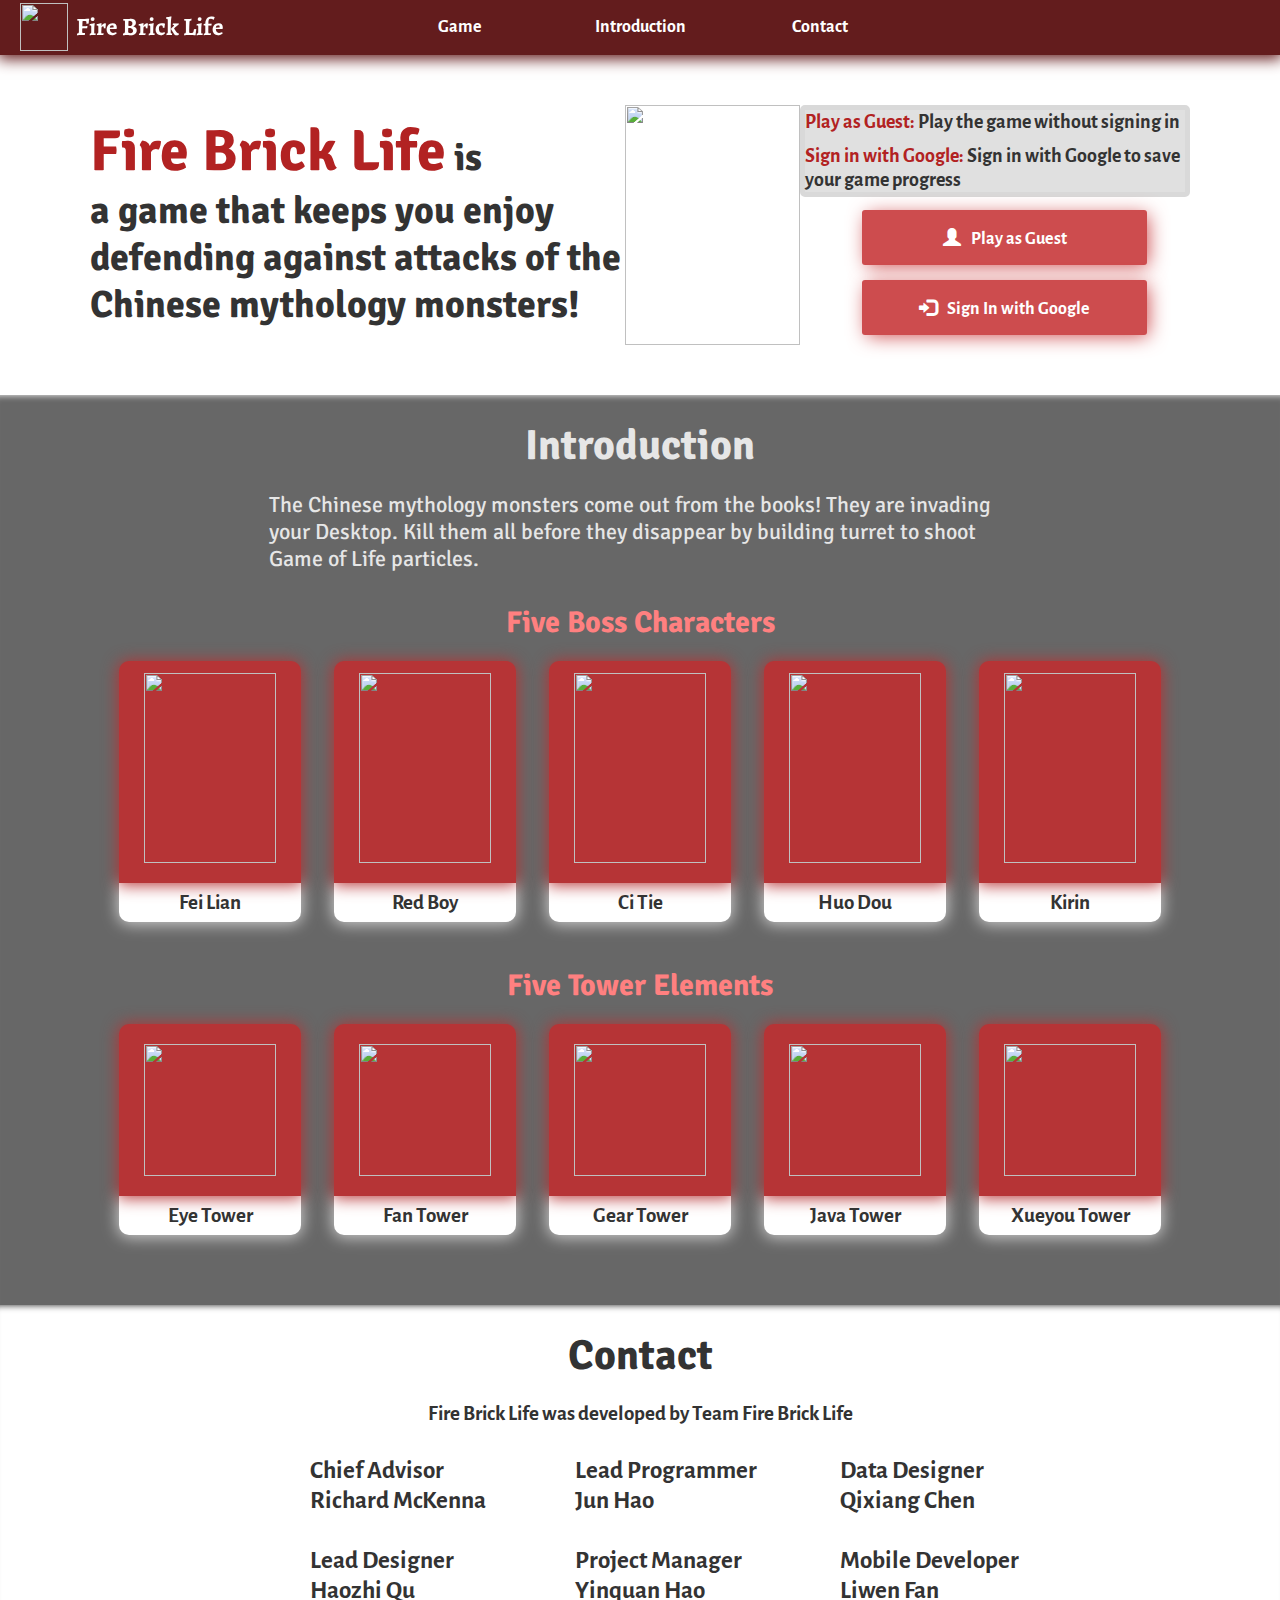
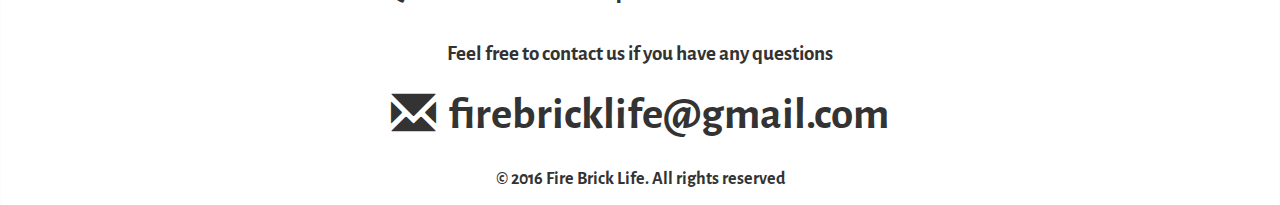
==== commit 3d307c49: "final1" ====
--- a/web/index.html
+++ b/web/index.html
@@ -3,6 +3,24 @@
 <head>
     <meta charset="UTF-8">
     <meta name="viewport" content="width=device-width, initial-scale=1">
+    <!--favoricon-->
+    <link rel="apple-touch-icon" sizes="57x57" href="favicon/apple-icon-57x57.png">
+    <link rel="apple-touch-icon" sizes="60x60" href="favicon/apple-icon-60x60.png">
+    <link rel="apple-touch-icon" sizes="72x72" href="favicon/apple-icon-72x72.png">
+    <link rel="apple-touch-icon" sizes="76x76" href="favicon/apple-icon-76x76.png">
+    <link rel="apple-touch-icon" sizes="114x114" href="favicon/apple-icon-114x114.png">
+    <link rel="apple-touch-icon" sizes="120x120" href="favicon/apple-icon-120x120.png">
+    <link rel="apple-touch-icon" sizes="144x144" href="favicon/apple-icon-144x144.png">
+    <link rel="apple-touch-icon" sizes="152x152" href="favicon/apple-icon-152x152.png">
+    <link rel="apple-touch-icon" sizes="180x180" href="favicon/apple-icon-180x180.png">
+    <link rel="icon" type="image/png" sizes="192x192"  href="favicon/android-icon-192x192.png">
+    <link rel="icon" type="image/png" sizes="32x32" href="favicon/favicon-32x32.png">
+    <link rel="icon" type="image/png" sizes="96x96" href="favicon/favicon-96x96.png">
+    <link rel="icon" type="image/png" sizes="16x16" href="favicon/favicon-16x16.png">
+    <link rel="manifest" href="favicon/manifest.json">
+    <meta name="msapplication-TileColor" content="#ffffff">
+    <meta name="msapplication-TileImage" content="favicon/ms-icon-144x144.png">
+    <meta name="theme-color" content="#ffffff">
     <title>Fire Brick Life</title>
     <!--Bootstrap css stylesheet-->
     <link rel="stylesheet" href="https://maxcdn.bootstrapcdn.com/bootstrap/3.3.7/css/bootstrap.min.css">
@@ -14,13 +32,13 @@
     <!--Google sigin-->
     <meta name="google-signin-scope" content="profile email">
     <meta name="google-signin-client_id" content="988977465903-4kmoa98jvcbi98ool9runutkohh6u52h.apps.googleusercontent.com">
-    <script src="//ajax.googleapis.com/ajax/libs/jquery/1.8.2/jquery.min.js"></script>
+    <script src="https://apis.google.com/js/plus.js?onload=init"></script>
+    <!-- add jquery lib-->
+    <script src="https://ajax.googleapis.com/ajax/libs/jquery/2.1.1/jquery.min.js"></script>
     <!--jQuery and Bootstrap scripts-->
     <script src="https://maxcdn.bootstrapcdn.com/bootstrap/3.3.7/js/bootstrap.min.js"></script>
     <script src="https://apis.google.com/js/client:platform.js?onload=start" async defer></script>
-    <script src="/scripts/main.js"></script>
-    <!-- add jquery lib-->
-    <script src="https://ajax.googleapis.com/ajax/libs/jquery/2.1.1/jquery.min.js"></script>
+    <!--add firebase-->
     <script src="https://www.gstatic.com/firebasejs/3.6.4/firebase.js"></script>
     <script src="./scripts/main.js"></script>
     <script>
@@ -171,7 +189,7 @@
 
             <ul class="member-container">
                 <li class="li2 li4">
-                    <div>Professor</div>
+                    <div>Chief Advisor</div>
                     <div>Richard McKenna</div>
                 </li>
                 <li class="li1 li4">
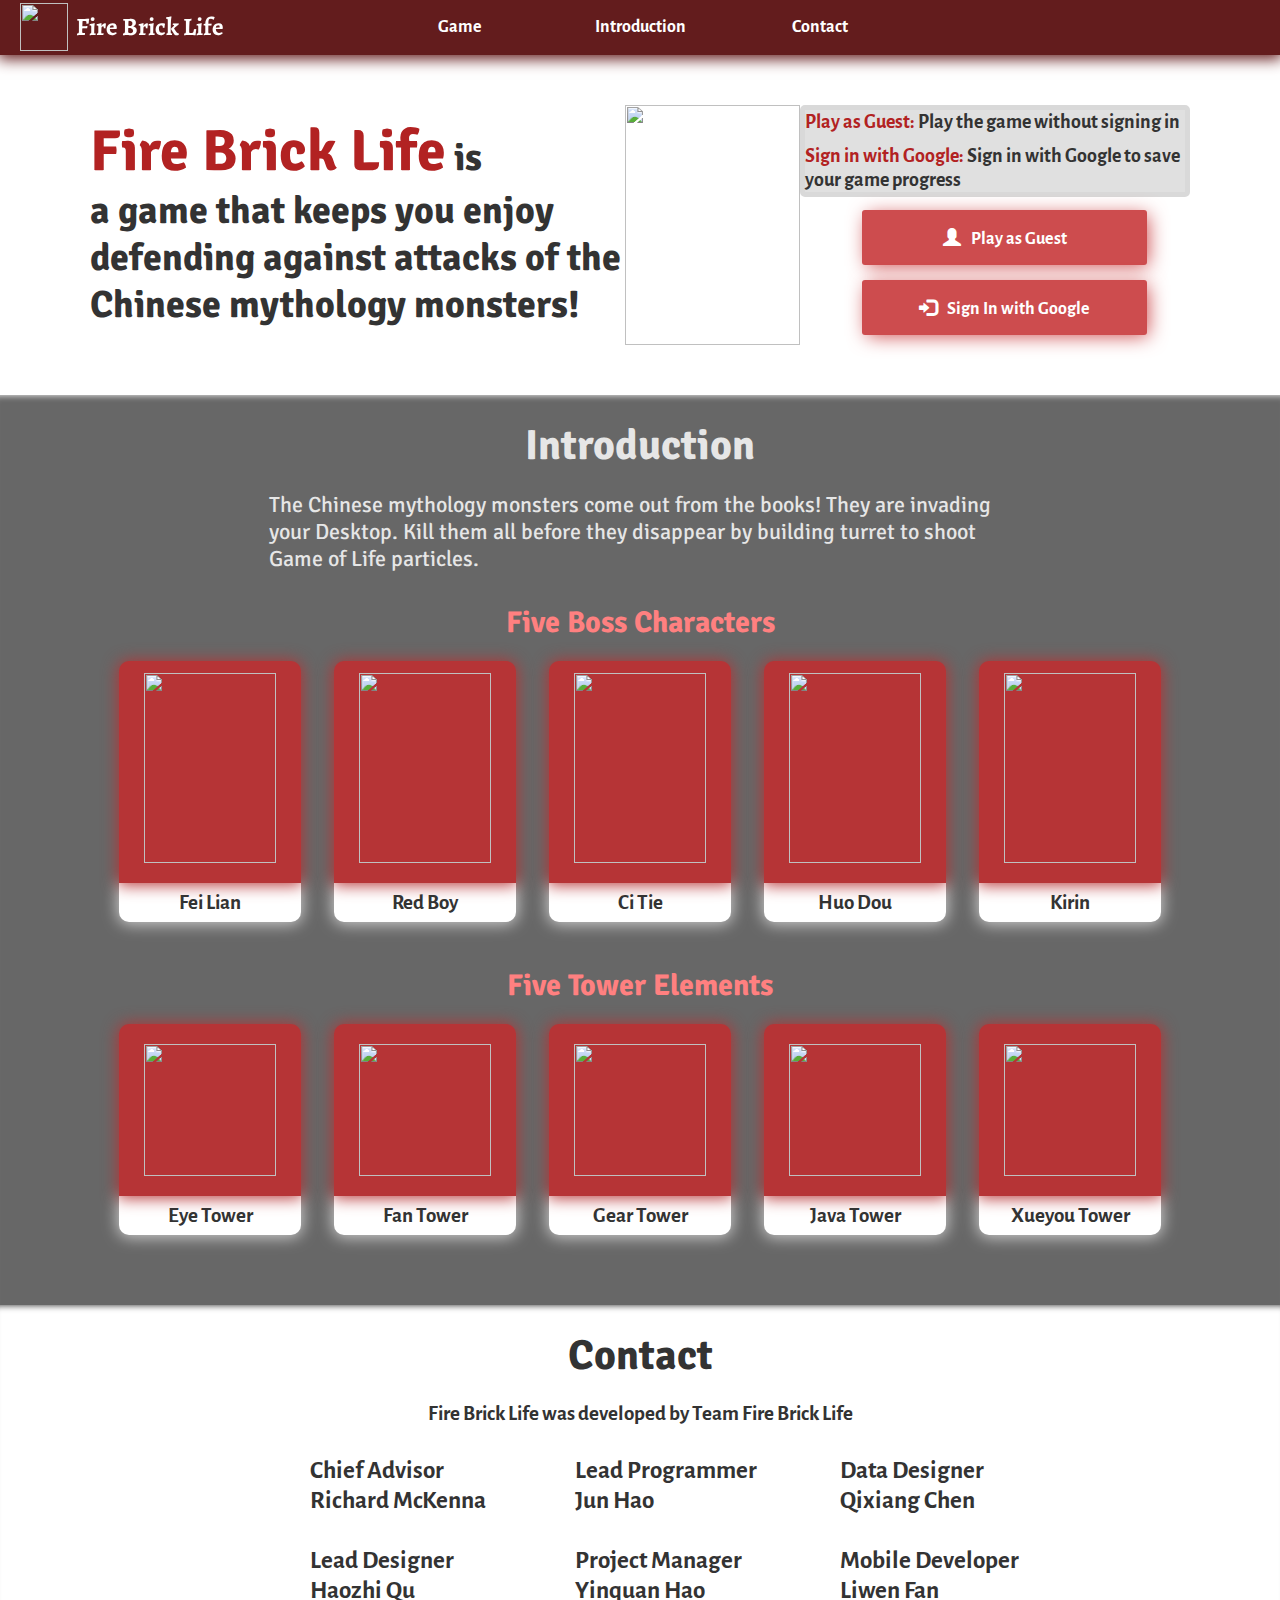
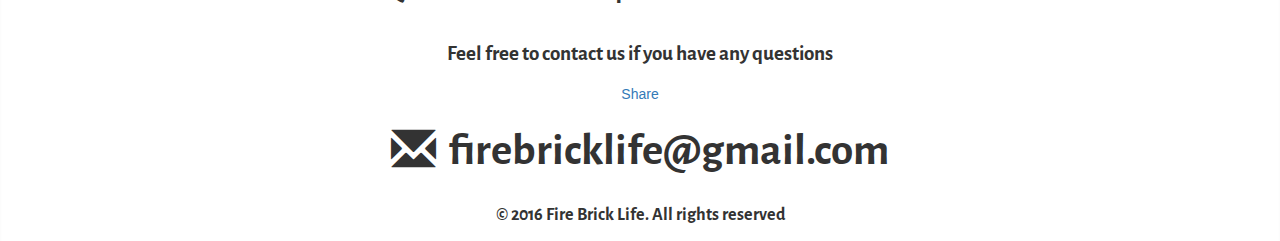
==== commit b2c45e1a: "update facebook icone" ====
--- a/web/index.html
+++ b/web/index.html
@@ -50,7 +50,14 @@
 
 <!--super container for the home page-->
 <div class="home-container">
-
+<div id="fb-root"></div>
+<script>(function(d, s, id) {
+  var js, fjs = d.getElementsByTagName(s)[0];
+  if (d.getElementById(id)) return;
+  js = d.createElement(s); js.id = id;
+  js.src = "//connect.facebook.net/en_US/sdk.js#xfbml=1&version=v2.8";
+  fjs.parentNode.insertBefore(js, fjs);
+}(document, 'script', 'facebook-jssdk'));</script>
     <!--top nav bar-->
     <nav class="navbar navbar-default navbar-fixed-top">
         <div class="navbar-header">
@@ -213,9 +220,9 @@
                     <div>Liwen Fan</div>
                 </li>
             </ul>
-
+            
             <div class="contact-text2">Feel free to contact us if you have any questions</div>
-
+            <div class="fb-share-button" data-href="https://firebrick-life.firebaseapp.com/" data-layout="button_count" data-size="large" data-mobile-iframe="true"><a class="fb-xfbml-parse-ignore" target="_blank" href="https://www.facebook.com/sharer/sharer.php?u=https%3A%2F%2Ffirebrick-life.firebaseapp.com%2F&amp;src=sdkpreparse">Share</a></div>
             <div class="team-email"><span class="glyphicon glyphicon-envelope"></span>
                 <a href="mailto:firebricklife@gmail.com">firebricklife@gmail.com</a>
             </div>
--- a/web/css/stylesheet-index.css
+++ b/web/css/stylesheet-index.css
@@ -844,7 +844,7 @@
 	font-family: 'Alegreya Sans';/*can use different font later*/
 	font-weight: bold;
 	font-size: 21px;
-	padding: 25px 0px 0px 0px;
+	padding: 25px 0px 20px 0px;
 }
 .team-email .glyphicon{
 	top: 7px;
